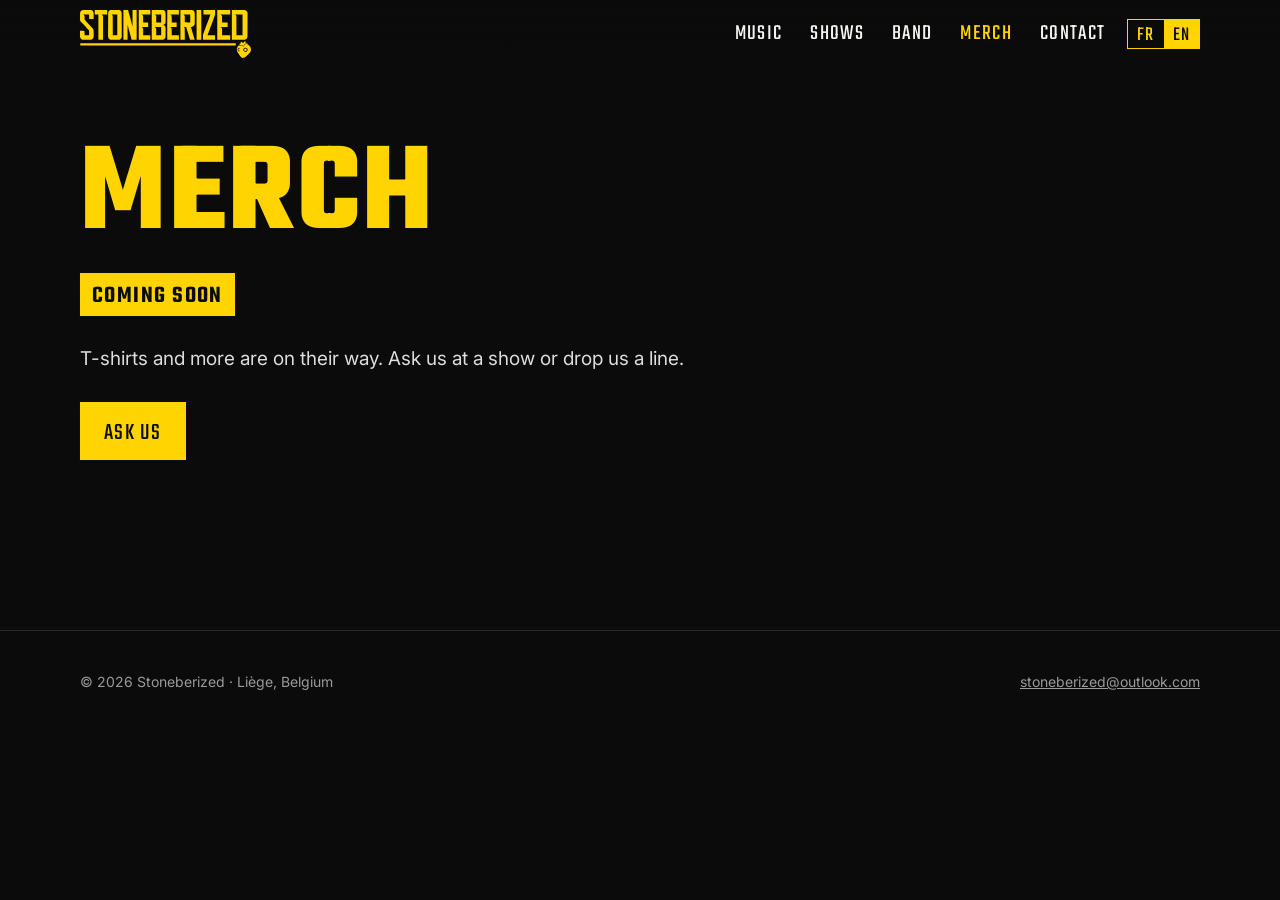
==== merch.html @ 63b46790 "Page Merch + séparation style/données/scripts" ====
<!DOCTYPE html>
<html lang="en">
<head>
<meta charset="utf-8">
<meta name="viewport" content="width=device-width, initial-scale=1">
<title>Merch — STONEBERIZED</title>
<meta name="description" content="Stoneberized — nu-metal band from Liège, Belgium. New EP “Wage Effect” out now. Tour dates, music, videos, press kit and booking.">
<meta property="og:title" content="STONEBERIZED">
<meta property="og:description" content="Nu-metal from Liège, Belgium. New EP “Wage Effect” out now.">
<meta property="og:image" content="https://www.stoneberized.com/img/og.jpg">
<meta property="og:type" content="website">
<link rel="icon" href="img/favicon.svg" type="image/svg+xml">
<link rel="preconnect" href="https://fonts.googleapis.com">
<link rel="preconnect" href="https://fonts.gstatic.com" crossorigin>
<link href="https://fonts.googleapis.com/css2?family=Teko:wght@500;600;700&family=Inter:wght@400;500;600&display=swap" rel="stylesheet">
<link rel="stylesheet" href="style.css">
</head>
<body>

<nav id="nav">
  <div class="wrap">
    <a class="logo" href="index.html#top"><img src="img/logo.svg" alt="STONEBERIZED" width="2064" height="578"></a>
    <div class="right">
      <ul class="menu">
        <li class="hide-s"><a href="index.html#music" data-i18n="nav_music">Music</a></li>
        <li><a href="index.html#shows" data-i18n="nav_shows">Shows</a></li>
        <li class="hide-m"><a href="index.html#band" data-i18n="nav_band">Band</a></li>
        <li><a href="merch.html" aria-current="page" data-i18n="nav_merch">Merch</a></li>
        <li class="hide-s"><a href="index.html#contact" data-i18n="nav_contact">Contact</a></li>
      </ul>
      <div class="lang" role="group" aria-label="Language">
        <button type="button" data-lang="fr" aria-pressed="false">FR</button>
        <button type="button" data-lang="en" aria-pressed="true">EN</button>
      </div>
      <button type="button" class="burger" id="burger" aria-label="Menu" aria-expanded="false"><svg viewBox="0 0 24 24" fill="none" stroke="currentColor" stroke-width="2"><path d="M3 6h18M3 12h18M3 18h18"/></svg></button>
    </div>
  </div>
</nav>

<main class="merch-page">
  <div class="wrap">
    <h1 class="display" data-i18n="merch_h">Merch</h1>
    <span class="kicker" data-i18n="merch_soon">Coming soon</span>
    <figure class="merch-photo" id="merch-photo">
      <img src="img/merch.jpg" alt="Stoneberized merch" onerror="document.getElementById('merch-photo').hidden=true">
    </figure>
    <p class="merch-txt" data-i18n="merch_txt">T-shirts and more are on their way. Ask us at a show or drop us a line.</p>
    <div class="btns"><a class="btn primary" href="mailto:stoneberized@outlook.com?subject=Merch" data-i18n="merch_btn">Ask us</a></div>
  </div>
</main>

<footer>
  <div class="wrap">
    <span>© <span id="year"></span> Stoneberized · Liège, <span data-i18n="belgium">Belgium</span></span>
    <a href="mailto:stoneberized@outlook.com">stoneberized@outlook.com</a>
  </div>
</footer>

<script src="data.js"></script>
<script src="site.js"></script>
</body>
</html>
---- style.css ----
:root{
    --yellow:#ffd400; --yellow-dim:#c9a800; --black:#0b0b0b; --ink:#141414;
    --grey:#9a9a9a; --white:#f4f4f0; --line:#2a2a2a;
  }
  *{box-sizing:border-box;margin:0;padding:0}
  html{scroll-behavior:smooth}
  body{background:var(--black);color:var(--white);font-family:Inter,system-ui,sans-serif;font-size:17px;line-height:1.6}
  a{color:inherit}
  img{max-width:100%;height:auto;display:block}
  .display{font-family:Teko,Impact,sans-serif;text-transform:uppercase;letter-spacing:.02em;line-height:.9}
  .wrap{width:min(1120px,92vw);margin-inline:auto}

  /* NAV */
  nav{position:fixed;inset:0 0 auto 0;z-index:10;background:linear-gradient(#0b0b0bee,#0b0b0b00);transition:background .3s}
  nav.solid{background:#0b0b0bf2;border-bottom:1px solid var(--line)}
  nav .wrap{display:flex;align-items:center;justify-content:space-between;height:68px}
  .logo{display:block;line-height:0;flex-shrink:1;min-width:0}
  .logo img{height:48px;width:auto;max-width:100%}
  .menu{display:flex;gap:28px;list-style:none}
  .menu a{text-decoration:none;font-family:Teko,sans-serif;font-size:22px;text-transform:uppercase;letter-spacing:.06em;color:var(--white)}
  .menu a:hover{color:var(--yellow)}
  @media (max-width:720px){.menu{gap:14px}.menu a{font-size:19px}.menu .hide-m{display:none}.logo img{height:40px}}
  @media (max-width:480px){.logo img{height:auto;width:clamp(150px,46vw,200px)}}
  .burger{display:none;background:none;border:1px solid var(--line);color:var(--white);width:40px;height:36px;cursor:pointer;place-items:center}
  .burger svg{width:22px;height:22px}
  @media (max-width:720px){
    .burger{display:grid}
    .menu{display:none;position:absolute;top:100%;left:0;right:0;flex-direction:column;gap:0;background:#0b0b0b;border-bottom:1px solid var(--line);padding:6px 4vw 14px}
    nav.open .menu{display:flex}
    nav.open{background:#0b0b0b}
    .menu li{border-bottom:1px solid var(--line)}
    .menu li:last-child{border-bottom:0}
    .menu a{display:block;padding:12px 0 8px;font-size:26px}
    .menu .hide-m,.menu .hide-s{display:block}
  }
  .show .date{white-space:nowrap}
  .right{display:flex;align-items:center;gap:22px}
  .lang{display:flex;border:1px solid var(--yellow);font-family:Teko,sans-serif;font-size:20px;line-height:1}
  .lang button{background:none;border:0;color:var(--yellow);font:inherit;letter-spacing:.06em;padding:6px 9px 2px;cursor:pointer}
  .lang button[aria-pressed="true"]{background:var(--yellow);color:var(--black)}
  @media (max-width:420px){.right{gap:12px}.lang{font-size:18px}.lang button{padding:5px 7px 1px}}

  /* HERO */
  .hero{min-height:100svh;display:grid;align-items:end;position:relative;overflow:hidden;padding:120px 0 64px}
  .hero::before{content:"";position:absolute;inset:0;background:url(img/hero.jpg) center/cover;filter:saturate(1.1);opacity:.55;transform:scale(1.05)}
  .hero::after{content:"";position:absolute;inset:0;background:linear-gradient(180deg,#0b0b0b66 0%,#0b0b0b00 35%,#0b0b0bdd 80%,#0b0b0b 100%)}
  .hero .wrap{position:relative;z-index:1}
  .kicker{display:inline-block;background:var(--yellow);color:var(--black);font-family:Teko,sans-serif;font-weight:600;font-size:24px;text-transform:uppercase;padding:4px 12px 0;letter-spacing:.06em}
  .hero h1{font-size:clamp(76px,14vw,190px);color:var(--white);margin:14px 0 4px;text-shadow:0 4px 30px #000}
  .hero h1 span{color:var(--yellow)}
  .hero p.sub{font-size:clamp(18px,2.2vw,22px);color:#ddd;max-width:640px}
  .btns{display:flex;flex-wrap:wrap;gap:14px;margin-top:28px}
  .btn{display:inline-flex;align-items:center;gap:10px;font-family:Teko,sans-serif;font-size:24px;text-transform:uppercase;letter-spacing:.06em;text-decoration:none;padding:10px 22px 6px;border:2px solid var(--yellow);transition:.2s}
  .btn.primary{background:var(--yellow);color:var(--black)}
  .btn:hover{transform:translateY(-2px);box-shadow:0 6px 0 var(--yellow-dim)}
  .btn svg{width:22px;height:22px;margin-top:-4px}

  /* SECTIONS */
  section{padding:96px 0;border-top:1px solid var(--line);scroll-margin-top:40px}
  h2{font-size:clamp(54px,8vw,96px);margin-bottom:36px}
  h2 em{font-style:normal;color:var(--yellow)}

  /* RELEASE */
  .release{display:grid;grid-template-columns:minmax(0,1fr) minmax(0,1fr);gap:56px;align-items:center}
  .release img{box-shadow:0 30px 80px #000,0 0 0 1px #222}
  .release h3{font-size:clamp(56px,7vw,84px);color:var(--yellow)}
  .meta{color:var(--grey);text-transform:uppercase;letter-spacing:.12em;font-size:14px;margin:6px 0 20px}
  .tracks{color:#ddd;margin-bottom:24px}
  .tracks b{color:var(--white)}
  iframe.spotify{width:100%;height:152px;border:0;border-radius:12px;margin-top:22px}
  @media (max-width:820px){.release{grid-template-columns:1fr;gap:32px}}

  /* SHOWS */
  .shows h3{font-family:Teko,sans-serif;text-transform:uppercase;font-size:30px;color:var(--grey);letter-spacing:.06em;margin:8px 0 10px}
  .show{display:grid;grid-template-columns:140px 1fr auto;gap:24px;align-items:center;padding:22px 0;border-bottom:1px solid var(--line)}
  .show .date{font-family:Teko,sans-serif;font-size:44px;line-height:1;color:var(--yellow)}
  .show .date small{display:block;font-size:20px;color:var(--grey)}
  .show .venue{font-size:20px;font-weight:600}
  .show .city{color:var(--grey);font-size:15px}
  .show .tag{font-family:Teko,sans-serif;font-size:20px;text-transform:uppercase;letter-spacing:.06em;text-decoration:none;border:1px solid var(--yellow);color:var(--yellow);padding:6px 14px 2px;white-space:nowrap}
  .show .tag:hover{background:var(--yellow);color:var(--black)}
  .past .show{opacity:.55;padding:14px 0}
  .past .show .date{font-size:32px;color:var(--white)}
  .past .show .venue{font-size:17px}
  .empty{color:var(--grey);padding:16px 0}
  @media (max-width:600px){.show{grid-template-columns:112px 1fr;gap:14px}.show .tag{grid-column:2;justify-self:start}.show .date{font-size:36px}}

  /* BAND */
  .band{display:grid;grid-template-columns:minmax(0,5fr) minmax(0,6fr);gap:56px;align-items:center}
  .band img{width:100%;aspect-ratio:4/5;object-fit:cover;filter:contrast(1.05)}
  .band p{margin-bottom:18px;color:#ddd}
  .band p.lead{font-size:22px;color:var(--white);font-weight:500}
  .facts{list-style:none;margin-top:26px;border-top:1px solid var(--line)}
  .facts li{display:flex;justify-content:space-between;gap:16px;padding:12px 0;border-bottom:1px solid var(--line)}
  .facts span{color:var(--grey);text-transform:uppercase;font-size:13px;letter-spacing:.12em}
  @media (max-width:820px){.band{grid-template-columns:1fr;gap:32px}}

  /* VIDEO */
  .video{position:relative;aspect-ratio:16/9;background:#000;box-shadow:0 0 0 1px #222}
  .video iframe{position:absolute;inset:0;width:100%;height:100%;border:0}

  /* CONTACT */
  .contact{display:grid;grid-template-columns:repeat(auto-fit,minmax(260px,1fr));gap:20px}
  .card{border:1px solid var(--line);padding:30px;background:var(--ink)}
  .card h3{font-size:40px;color:var(--yellow);margin-bottom:10px}
  .card p{color:#ccc;margin-bottom:18px}
  .card a.mail{font-weight:600;word-break:break-all}
  .socials{display:flex;gap:14px;flex-wrap:wrap}
  .socials a{width:52px;height:52px;display:grid;place-items:center;border:1px solid var(--line);transition:.2s}
  .socials a:hover{background:var(--yellow);color:var(--black);border-color:var(--yellow)}
  .socials svg{width:24px;height:24px}

  footer{padding:40px 0;border-top:1px solid var(--line);color:var(--grey);font-size:14px}
  footer .wrap{display:flex;justify-content:space-between;flex-wrap:wrap;gap:12px}

  /* hide the white frame baked into the photos */
  .release img,.band img{clip-path:inset(1.6%)}
  .release img{box-shadow:none}

  /* ===== PHONE ===== */
  @media (max-width:600px){
    body{font-size:16px}
    nav .wrap{height:58px;gap:12px}
    .hero{min-height:auto;padding:110px 0 44px}
    .hero::before{opacity:.4}
    .kicker{font-size:19px;padding:3px 9px 0}
    .hero h1{font-size:84px;margin:10px 0 6px}
    .hero p.sub{font-size:17px}
    .btns{gap:10px;margin-top:22px}
    .btn{font-size:20px;padding:9px 16px 5px}
    .hero .btn{width:100%;justify-content:center}
    section{padding:52px 0}
    h2{font-size:52px;margin-bottom:22px}
    .release{gap:22px}
    .release h3{font-size:52px}
    .meta{font-size:12px;margin-bottom:12px}
    .tracks{margin-bottom:6px}
    iframe.spotify{height:80px;margin-top:18px}
    .shows h3{font-size:24px}
    .show{grid-template-columns:86px 1fr;gap:12px;padding:16px 0}
    .show .date{font-size:30px}
    .show .date small{font-size:16px}
    .show .venue{font-size:17px}
    .show .city{font-size:14px}
    .show .tag{font-size:17px;padding:4px 10px 1px}
    .past .show{padding:10px 0}
    .past .show .date{font-size:24px}
    .past h3{margin-top:30px !important}
    .band{gap:24px}
    .band img{aspect-ratio:1/1;object-position:50% 45%}
    .band p.lead{font-size:18px}
    .band p{margin-bottom:14px}
    .facts li{font-size:15px}
    .contact{gap:12px}
    .card{padding:22px}
    .card h3{font-size:32px;margin-bottom:6px}
    .card p{margin-bottom:14px}
    .socials{gap:8px}
    .socials a{width:46px;height:46px}
    .socials svg{width:22px;height:22px}
    footer{padding:28px 0;font-size:13px}
  }

  /* MERCH PAGE */
  .menu a[aria-current="page"]{color:var(--yellow)}
  .merch-page{padding:140px 0 96px;min-height:70vh}
  .merch-page h1{font-size:clamp(64px,10vw,140px);margin-bottom:18px}
  .merch-page h1 em{font-style:normal;color:var(--yellow)}
  .merch-photo{margin:34px 0 0;max-width:720px}
  .merch-photo img{width:100%;border:1px solid var(--line)}
  .merch-txt{margin-top:28px;max-width:640px;color:#ddd;font-size:19px}
  @media (max-width:600px){.merch-page{padding:100px 0 56px}.merch-page h1{font-size:72px}.merch-txt{font-size:17px}}
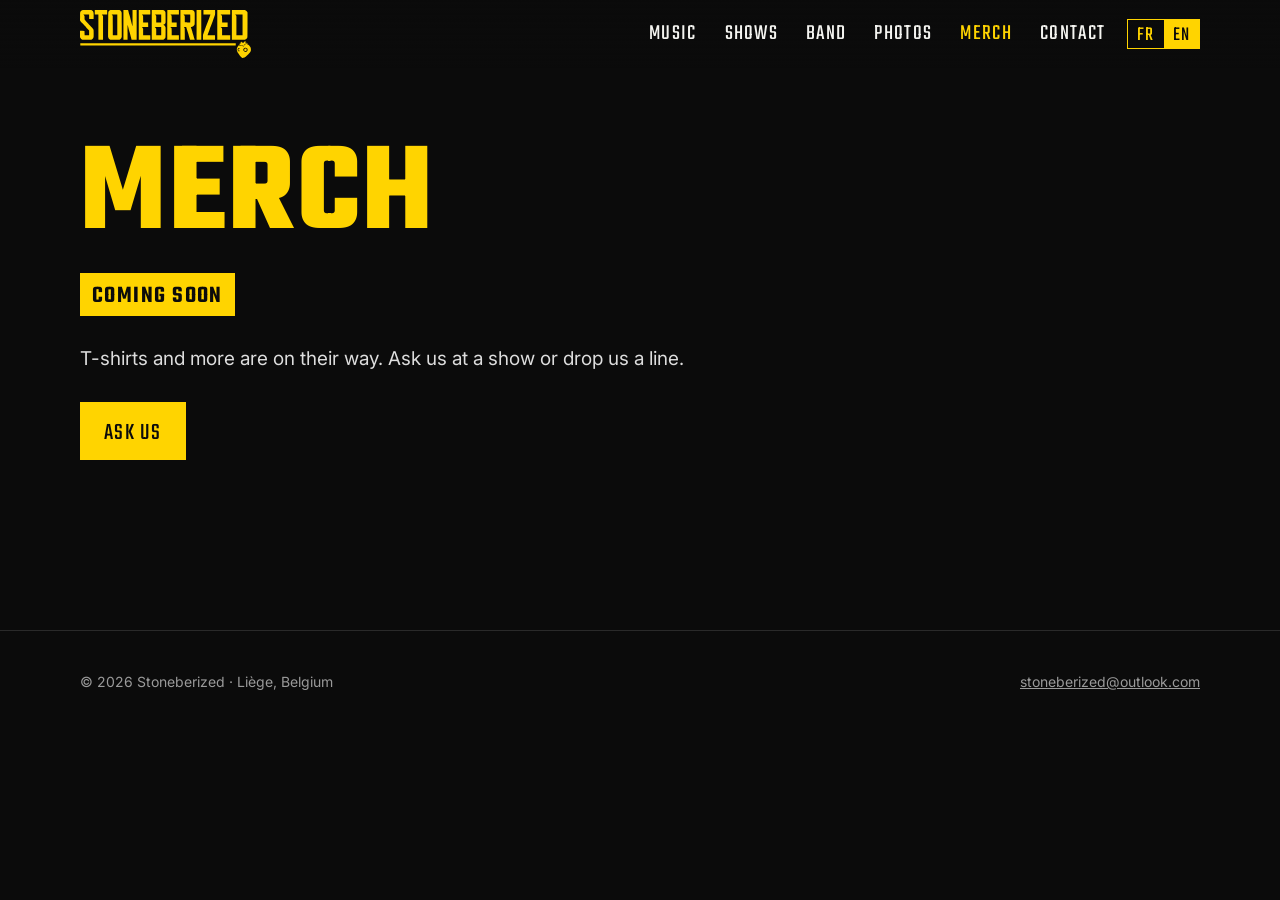
==== commit c51ab14f: "Carrousel photos live" ====
--- a/merch.html
+++ b/merch.html
@@ -25,6 +25,7 @@
         <li class="hide-s"><a href="index.html#music" data-i18n="nav_music">Music</a></li>
         <li><a href="index.html#shows" data-i18n="nav_shows">Shows</a></li>
         <li class="hide-m"><a href="index.html#band" data-i18n="nav_band">Band</a></li>
+        <li class="hide-m"><a href="index.html#photos" data-i18n="nav_photos">Photos</a></li>
         <li><a href="merch.html" aria-current="page" data-i18n="nav_merch">Merch</a></li>
         <li class="hide-s"><a href="index.html#contact" data-i18n="nav_contact">Contact</a></li>
       </ul>
--- a/style.css
+++ b/style.css
@@ -170,3 +170,27 @@
   .merch-photo img{width:100%;border:1px solid var(--line)}
   .merch-txt{margin-top:28px;max-width:640px;color:#ddd;font-size:19px}
   @media (max-width:600px){.merch-page{padding:100px 0 56px}.merch-page h1{font-size:72px}.merch-txt{font-size:17px}}
+
+  /* PHOTOS CAROUSEL */
+  .gal-head{display:flex;align-items:flex-end;justify-content:space-between;gap:20px}
+  .gal-nav{display:flex;gap:10px;margin-bottom:40px}
+  .gal-btn{width:52px;height:52px;border:2px solid var(--yellow);background:none;color:var(--yellow);font-size:24px;cursor:pointer;transition:.2s}
+  .gal-btn:hover{background:var(--yellow);color:var(--black)}
+  .gallery{display:flex;gap:14px;overflow-x:auto;scroll-snap-type:x mandatory;scroll-padding-left:max(4vw,calc((100vw - 1120px)/2));padding:0 max(4vw,calc((100vw - 1120px)/2)) 14px;scrollbar-width:thin;scrollbar-color:var(--yellow) #1a1a1a}
+  .slide{flex:0 0 auto;scroll-snap-align:start;margin:0;position:relative}
+  .slide img{height:min(62vh,520px);width:auto;max-width:none;cursor:zoom-in;background:#111}
+  .slide figcaption{position:absolute;left:0;bottom:0;padding:5px 10px;background:#0b0b0bcc;color:var(--grey);font-size:12px}
+  .lightbox{position:fixed;inset:0;z-index:50;background:#000e;display:grid;place-items:center}
+  .lightbox[hidden]{display:none}
+  .lightbox img{max-width:92vw;max-height:88vh;width:auto;height:auto}
+  .lightbox button{position:absolute;background:none;border:0;color:var(--white);font-size:34px;cursor:pointer;padding:14px}
+  .lightbox button:hover{color:var(--yellow)}
+  .lb-close{top:8px;right:12px}
+  .lb-prev{left:8px;top:50%;transform:translateY(-50%)}
+  .lb-next{right:8px;top:50%;transform:translateY(-50%)}
+  @media (max-width:600px){
+    .gal-nav{display:none}
+    .slide img{height:auto;width:auto;max-height:min(58vh,440px);max-width:86vw}
+    .gallery{align-items:center}
+    .gallery{gap:10px}
+  }
